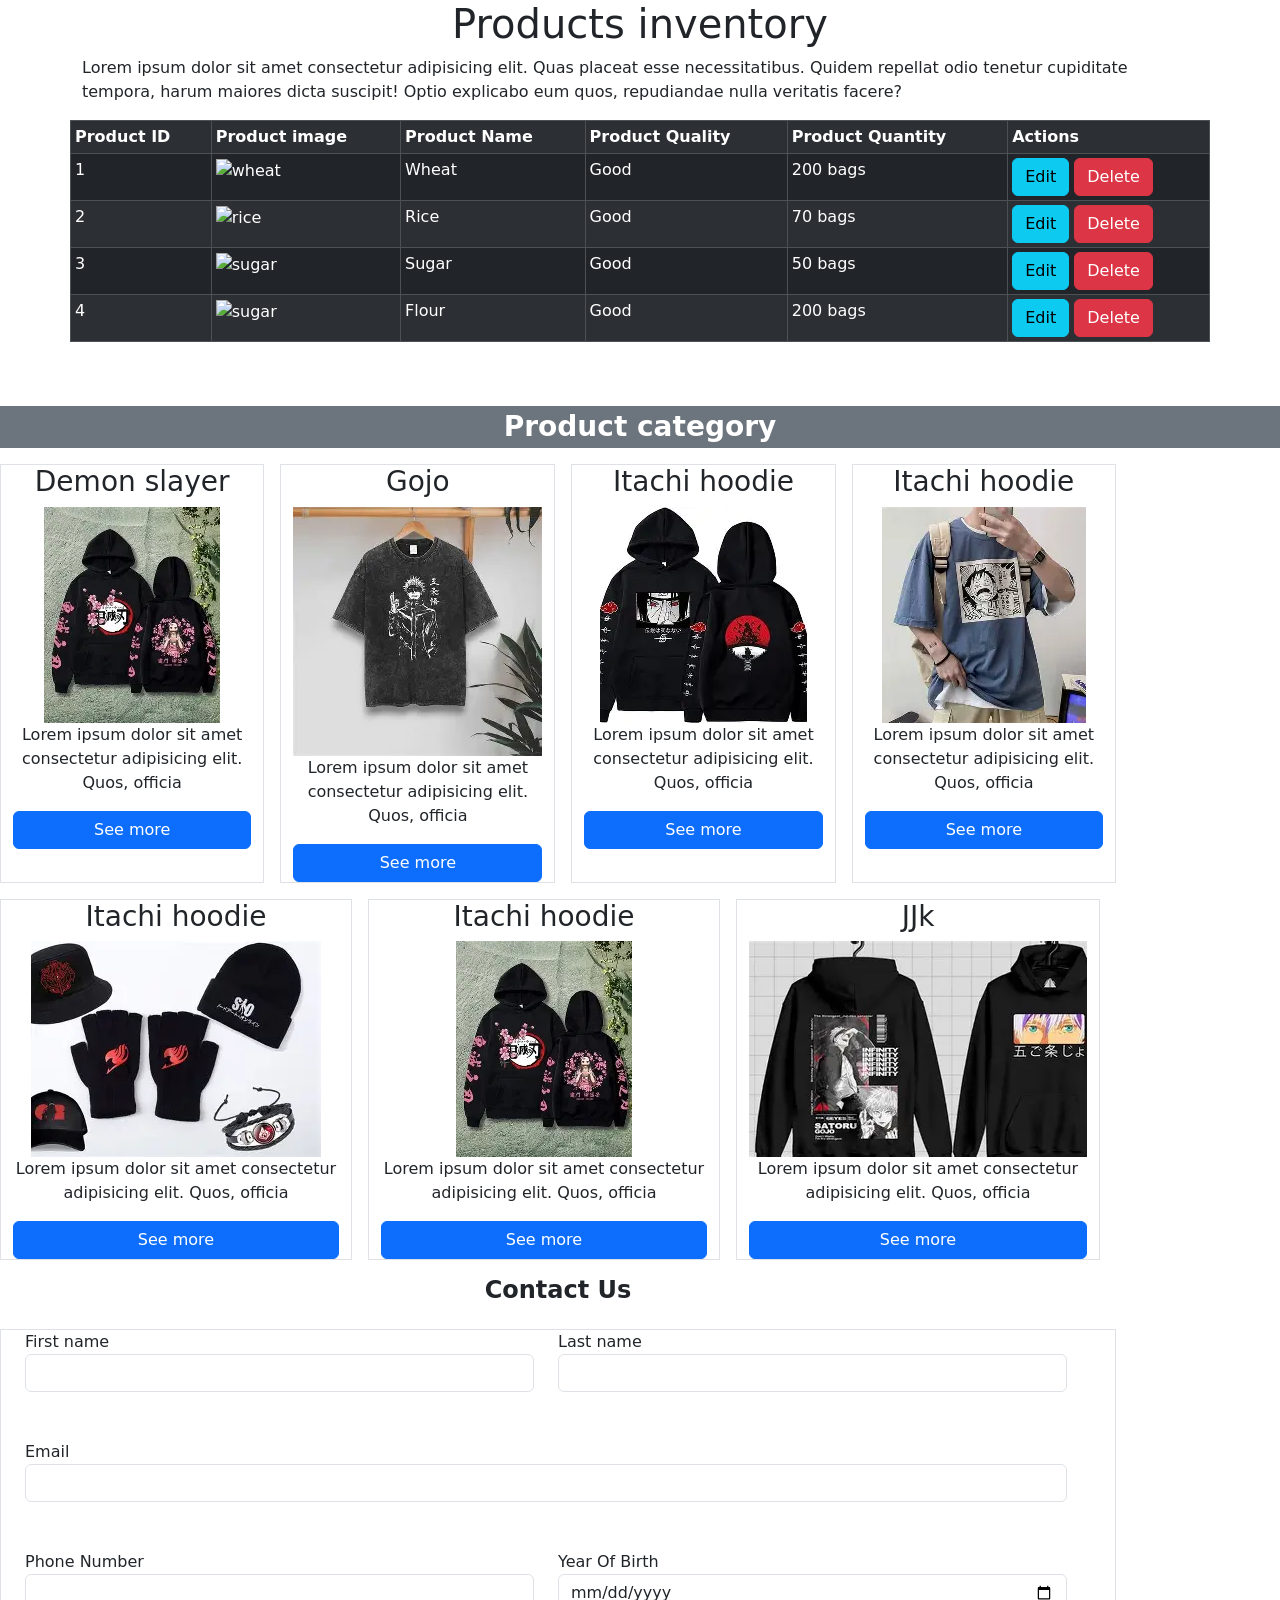
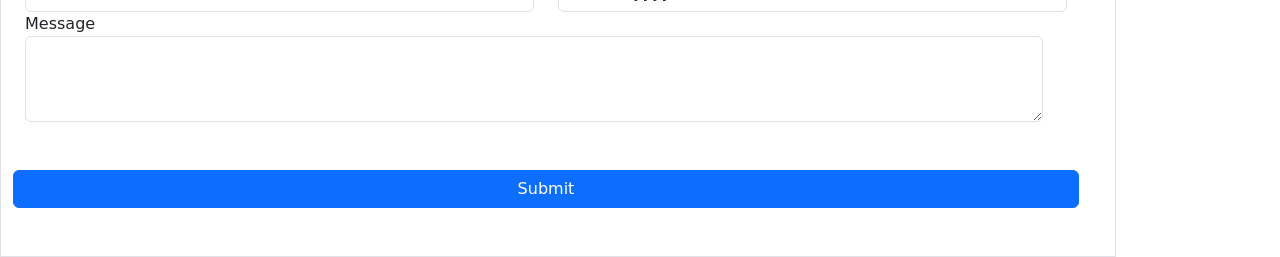
==== html/inventory.html @ 5d0fc31a "firefoxclass" ====
<!DOCTYPE html>
<html lang="en">
<head>
    <meta charset="UTF-8">
    <meta name="viewport" content="width=device-width, initial-scale=1.0">
    <title>INVENTORY HOME PAGE</title>
    <link rel="stylesheet" href="/bootstrap/css/bootstrap.min.css">
</head>
<body>
    <h1 class=" text-center">Products inventory</h1>
    <p class="container">Lorem ipsum dolor sit amet consectetur adipisicing elit. Quas placeat esse necessitatibus. Quidem repellat odio tenetur cupiditate tempora, harum maiores dicta suscipit! Optio explicabo eum quos, repudiandae nulla veritatis facere? </p>
    <table class="container table table-bordered table-sm table-hover table-striped table-dark">
        <tr>
            <th>Product ID</th>
            <th>Product image</th>
            <th>Product Name</th>
            <th>Product Quality</th>
            <th>Product Quantity</th>
            <th>Actions</th>
        </tr>
        <tr>
            <td>1</td>
            <td><img src="https://wholegrainscouncil.org/sites/default/files/thumbnails/image/15616367_ml-wheat-field_0.jpg" alt="wheat" height="100px" width="auto"></td>
            <td>Wheat</td>
            <td>Good</td>
            <td>200 bags</td>
            <td>
                <button class="btn btn-info">Edit</button>
                <button class="btn btn-danger">Delete</button>
            </td>
        </tr>
                <tr>
            <td>2</td>
            <td><img src="https://mir-s3-cdn-cf.behance.net/project_modules/fs/f9953262192369.5a881cc915828.jpg" alt="rice" height="100px" width="auto"></td>
            <td>Rice</td>
            <td>Good</td>
            <td>70 bags</td>
            <td>
                <button class="btn btn-info">Edit</button>
                <button class="btn btn-danger">Delete</button>
            </td>
        </tr>
                <tr>
            <td>3</td>
            <td><img src="https://tse1.mm.bing.net/th/id/OIP.d4s5QSdKwhBzBZiVU8Oi-gHaHa?rs=1&pid=ImgDetMain&o=7&rm=3" alt="sugar" height="100px" width="auto"></td>
            <td>Sugar</td>
            <td>Good</td>
            <td>50 bags</td>
            <td>
                <button class="btn btn-info">Edit</button>
                <button class="btn btn-danger">Delete</button>
            </td>
        </tr>
                <tr>
            <td>4</td>
            <td><img src="https://i.pinimg.com/736x/3d/19/1d/3d191d997f4e3599e3e26aedbdd82565.jpg" alt="sugar" height="100px" width="100px"></td>
            <td>Flour</td>
            <td>Good</td>
            <td>200 bags</td>
            <td>
                <button class="btn btn-info">Edit</button>
                <button class="btn btn-danger">Delete</button>
            </td>
        </tr>

    </table>
<br><br>

<p class="text-center fs-3 fw-bold text-bg-secondary "> Product category </p>

<div class="row container gap-3 ">

<div class="col text-center border">
<h3>Demon slayer</h3>
<img src="/images/s1.webp" alt="">
<p>Lorem ipsum dolor sit amet consectetur adipisicing elit. Quos, officia</p>
<a href="/html/product.html"><button class="btn btn-primary w-100">See more</button></a>
</div>

<div class="col text-center border">
<h3>Gojo</h3>
<img src="/images/s6.webp" alt="">
<p>Lorem ipsum dolor sit amet consectetur adipisicing elit. Quos, officia</p>
<a href="/html/product.html"><button class="btn btn-primary w-100">See more</button></a>
</div>

<div class="col text-center border">
<h3>Itachi hoodie</h3>
<img src="/images/s7.webp" alt="">
<p>Lorem ipsum dolor sit amet consectetur adipisicing elit. Quos, officia</p>
<a href="/html/product.html"><button class="btn btn-primary w-100">See more</button></a>
</div>


<div class="col text-center border">
<h3>Itachi hoodie</h3>
<img src="/images/s4.webp" alt="">
<p>Lorem ipsum dolor sit amet consectetur adipisicing elit. Quos, officia</p>
<a href="/html/product.html"><button class="btn btn-primary w-100">See more</button></a>
</div>


<div class="col text-center border">
<h3>Itachi hoodie</h3>
<img src="/images/s8.webp" alt="">
<p>Lorem ipsum dolor sit amet consectetur adipisicing elit. Quos, officia</p>
<a href="/html/product.html"><button class="btn btn-primary w-100">See more</button></a>
</div>

<div class="col text-center border">
<h3>Itachi hoodie</h3>
<img src="/images/s1.webp" alt="">
<p>Lorem ipsum dolor sit amet consectetur adipisicing elit. Quos, officia</p>
<a href="/html/product.html"><button class="btn btn-primary w-100">See more</button></a>
</div>

<div class="col text-center border">
<h3>JJk</h3>
<img src="/images/s2.webp" alt="">
<p>Lorem ipsum dolor sit amet consectetur adipisicing elit. Quos, officia</p>
<a href="/html/product.html"><button class="btn btn-primary w-100">See more</button></a>

</div>

<br> <br>

<h4 class ="text-center fw-bold "> Contact Us</h4>

<form class ="container border" action="">
    <div class="row mb-5 container">
        <div class="col">
            <label for="fname">First name</label>
            <input type="text" name="fname" id="fname" class="form-control" required>
        </div>
        <div class="col">
            <label for="lname">Last name</label>
            <input type="text" name="lname" id="lname" class="form-control" required>
        </div>
    </div>
        <div class="row mb-5 container">
        <div class="col">
            <label for="email">Email</label>    
            <input type="email" name="email" id="email" class="form-control" required>
        </div>
    </div>
    <div class="row mb-5 container">
        <div class="col">
            <label for="phonenumber" >Phone Number</label>
            <input type="tel" name="phonenumber" id="phonenumber" class="form-control" required>
        </div>
        <div class="col">
            <label for="yob" >Year Of Birth</label>
            <input type="date" name="yob" id="yob" class="form-control" required>
        </div>

    <div class="row mb-5 container">
        <div class="col">
            <label for="message">Message</label>
            <textarea name="message" id="message" cols="10" rows="3" class="form-control" required></textarea>
        </div>
    </div>
    <button type="submit" class="btn btn-primary">Submit</button>
</form>
    
</body>
<script src="/bootstrap/css/bootstrap.min.css"></script>

</html>
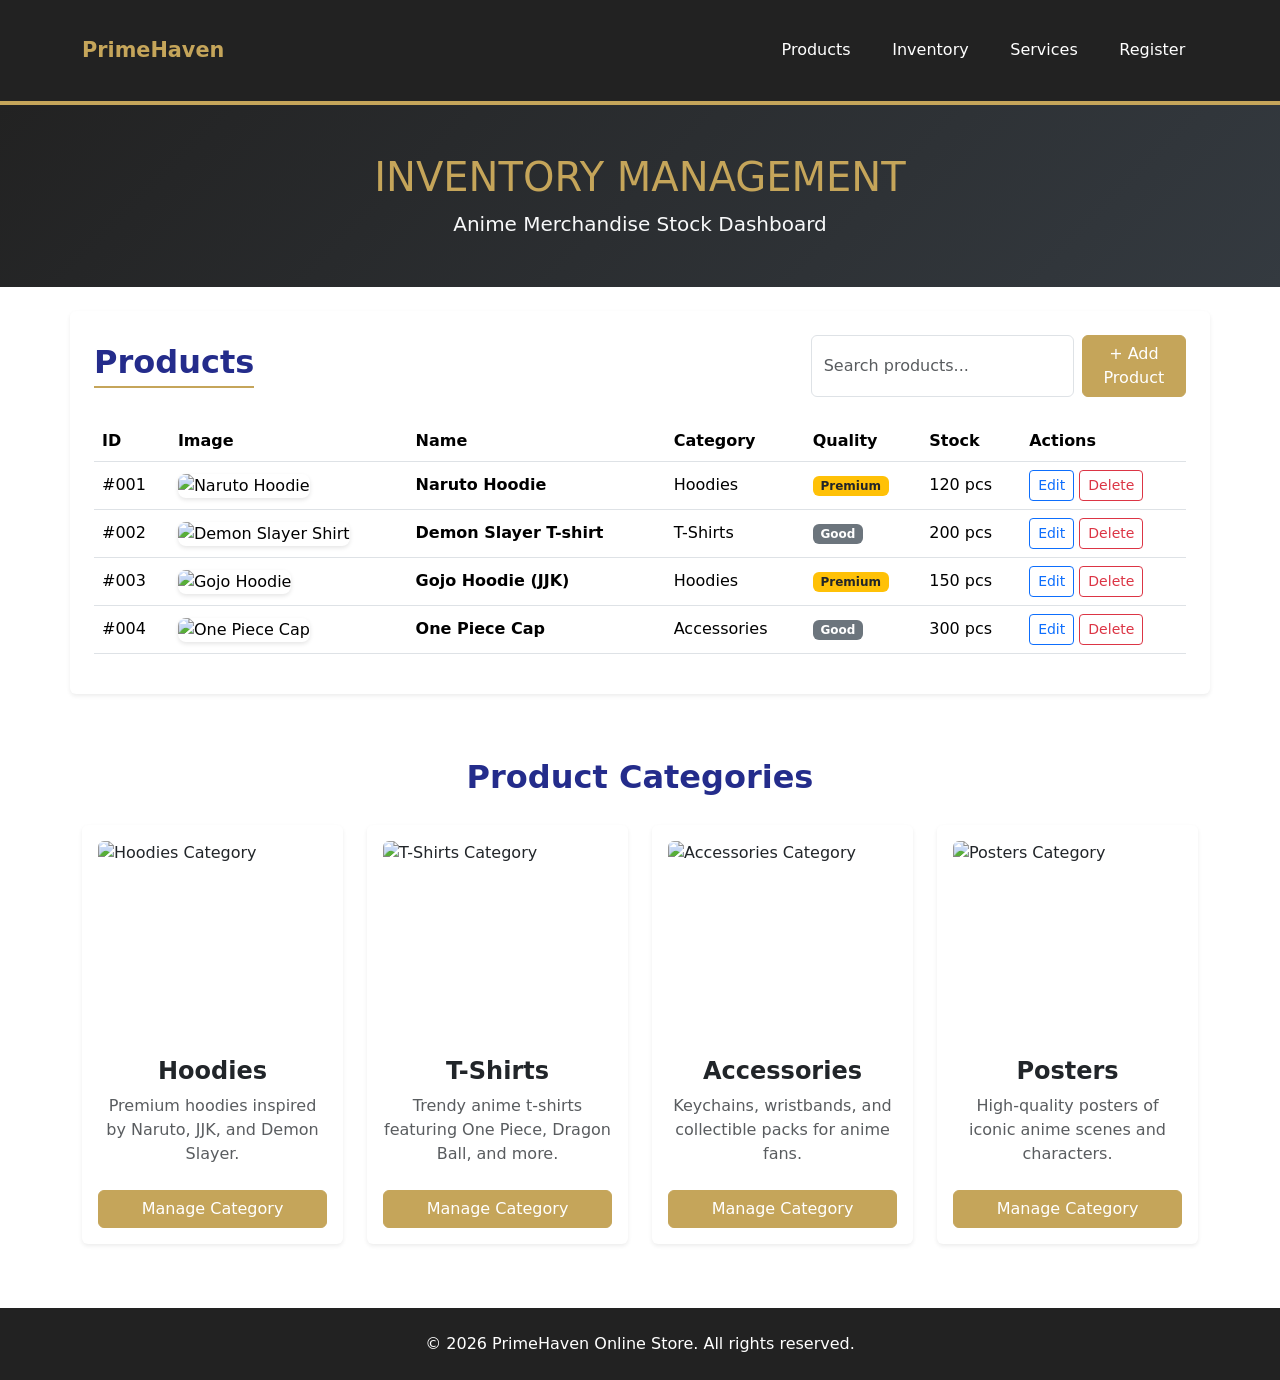
==== commit 5676dbc8: "PrimeHaven" ====
--- a/html/inventory.html
+++ b/html/inventory.html
@@ -1,168 +1,224 @@
 <!DOCTYPE html>
 <html lang="en">
 <head>
-    <meta charset="UTF-8">
-    <meta name="viewport" content="width=device-width, initial-scale=1.0">
-    <title>INVENTORY HOME PAGE</title>
-    <link rel="stylesheet" href="/bootstrap/css/bootstrap.min.css">
+  <meta charset="UTF-8">
+  <meta name="viewport" content="width=device-width, initial-scale=1.0">
+  <title>Inventory - PrimeHaven</title>
+  <link rel="stylesheet" href="/bootstrap/css/theme.css">
+  <link href="https://cdn.jsdelivr.net/npm/bootstrap@5.3.0/dist/css/bootstrap.min.css" rel="stylesheet">
+  <style>
+    header {
+      background: var(--dark) !important;
+      border-bottom: 4px solid var(--primary);
+    }
+    header .container {
+      display: flex;
+      justify-content: space-between;
+      align-items: center;
+    }
+    nav {
+      display: flex;
+      gap: 1rem;
+    }
+    h1 {
+      color: var(--primary);
+      text-transform: uppercase;
+    }
+    .product-img {
+      height: 80px;
+      width: 80px;
+      object-fit: cover;
+      border-radius: 8px;
+      box-shadow: 0 2px 4px rgba(0,0,0,0.1);
+    }
+    table td, table th {
+      vertical-align: middle;
+    }
+    section h2 {
+      color: var(--secondary);
+      font-weight: 800;
+      border-bottom: 2px solid var(--primary);
+      display: inline-block;
+      padding-bottom: 5px;
+    }
+    .category-card {
+      transition: transform 0.2s ease-in-out, box-shadow 0.2s ease-in-out;
+      border: none;
+    }
+    .category-card:hover {
+      transform: translateY(-5px);
+      box-shadow: 0 0.5rem 1rem rgba(0,0,0,0.15) !important;
+    }
+    .category-img {
+      height: 200px;
+      object-fit: cover;
+      border-radius: 6px;
+    }
+    footer {
+      background-color: var(--dark) !important;
+      color: white;
+    }
+    .btn-dark {
+      background-color: var(--primary) !important;
+      border-color: var(--primary) !important;
+      color: white !important;
+    }
+    .btn-dark:hover {
+      background-color: var(--primary-dark) !important;
+    }
+  </style>
 </head>
 <body>
-    <h1 class=" text-center">Products inventory</h1>
-    <p class="container">Lorem ipsum dolor sit amet consectetur adipisicing elit. Quas placeat esse necessitatibus. Quidem repellat odio tenetur cupiditate tempora, harum maiores dicta suscipit! Optio explicabo eum quos, repudiandae nulla veritatis facere? </p>
-    <table class="container table table-bordered table-sm table-hover table-striped table-dark">
-        <tr>
-            <th>Product ID</th>
-            <th>Product image</th>
-            <th>Product Name</th>
-            <th>Product Quality</th>
-            <th>Product Quantity</th>
+
+  <header class="text-white p-3 shadow-sm">
+    <div class="container">
+      <a href="/html/index.html" class="logo" style="color: var(--primary);">PrimeHaven</a>
+      <nav>
+        <a href="/html/product.html" style="color: white; text-decoration: none;">Products</a>
+        <a href="/html/inventory.html" style="color: white; text-decoration: none;">Inventory</a>
+        <a href="/html/services.html" style="color: white; text-decoration: none;">Services</a>
+        <a href="/html/register.html" style="color: white; text-decoration: none;">Register</a>
+      </nav>
+    </div>
+  </header>
+
+  <div class="text-white text-center p-5 mb-4" style="background: linear-gradient(135deg, var(--dark) 0%, #343a40 100%);">
+    <h1 class="text-uppercase mb-2">Inventory Management</h1>
+    <p class="lead mb-0 text-light">Anime Merchandise Stock Dashboard</p>
+  </div>
+
+  <section class="container mb-5 bg-white p-4 rounded shadow-sm">
+    <div class="d-flex justify-content-between align-items-center mb-4">
+      <h2 class="mb-0">Products</h2>
+
+      <div class="d-flex gap-2">
+        <input type="text" class="form-control" placeholder="Search products...">
+        <button class="btn btn-primary" style="background-color: var(--primary); border-color: var(--primary);">+ Add Product</button>
+      </div>
+    </div>
+
+    <div class="table-responsive">
+      <table class="table table-hover align-middle">
+        <thead style="background-color: var(--dark); color: white;">
+          <tr>
+            <th>ID</th>
+            <th>Image</th>
+            <th>Name</th>
+            <th>Category</th>
+            <th>Quality</th>
+            <th>Stock</th>
             <th>Actions</th>
-        </tr>
-        <tr>
-            <td>1</td>
-            <td><img src="https://wholegrainscouncil.org/sites/default/files/thumbnails/image/15616367_ml-wheat-field_0.jpg" alt="wheat" height="100px" width="auto"></td>
-            <td>Wheat</td>
-            <td>Good</td>
-            <td>200 bags</td>
-            <td>
-                <button class="btn btn-info">Edit</button>
-                <button class="btn btn-danger">Delete</button>
-            </td>
-        </tr>
-                <tr>
-            <td>2</td>
-            <td><img src="https://mir-s3-cdn-cf.behance.net/project_modules/fs/f9953262192369.5a881cc915828.jpg" alt="rice" height="100px" width="auto"></td>
-            <td>Rice</td>
-            <td>Good</td>
-            <td>70 bags</td>
-            <td>
-                <button class="btn btn-info">Edit</button>
-                <button class="btn btn-danger">Delete</button>
-            </td>
-        </tr>
-                <tr>
-            <td>3</td>
-            <td><img src="https://tse1.mm.bing.net/th/id/OIP.d4s5QSdKwhBzBZiVU8Oi-gHaHa?rs=1&pid=ImgDetMain&o=7&rm=3" alt="sugar" height="100px" width="auto"></td>
-            <td>Sugar</td>
-            <td>Good</td>
-            <td>50 bags</td>
-            <td>
-                <button class="btn btn-info">Edit</button>
-                <button class="btn btn-danger">Delete</button>
-            </td>
-        </tr>
-                <tr>
-            <td>4</td>
-            <td><img src="https://i.pinimg.com/736x/3d/19/1d/3d191d997f4e3599e3e26aedbdd82565.jpg" alt="sugar" height="100px" width="100px"></td>
-            <td>Flour</td>
-            <td>Good</td>
-            <td>200 bags</td>
-            <td>
-                <button class="btn btn-info">Edit</button>
-                <button class="btn btn-danger">Delete</button>
-            </td>
-        </tr>
-
-    </table>
-<br><br>
-
-<p class="text-center fs-3 fw-bold text-bg-secondary "> Product category </p>
-
-<div class="row container gap-3 ">
-
-<div class="col text-center border">
-<h3>Demon slayer</h3>
-<img src="/images/s1.webp" alt="">
-<p>Lorem ipsum dolor sit amet consectetur adipisicing elit. Quos, officia</p>
-<a href="/html/product.html"><button class="btn btn-primary w-100">See more</button></a>
-</div>
-
-<div class="col text-center border">
-<h3>Gojo</h3>
-<img src="/images/s6.webp" alt="">
-<p>Lorem ipsum dolor sit amet consectetur adipisicing elit. Quos, officia</p>
-<a href="/html/product.html"><button class="btn btn-primary w-100">See more</button></a>
-</div>
-
-<div class="col text-center border">
-<h3>Itachi hoodie</h3>
-<img src="/images/s7.webp" alt="">
-<p>Lorem ipsum dolor sit amet consectetur adipisicing elit. Quos, officia</p>
-<a href="/html/product.html"><button class="btn btn-primary w-100">See more</button></a>
-</div>
-
-
-<div class="col text-center border">
-<h3>Itachi hoodie</h3>
-<img src="/images/s4.webp" alt="">
-<p>Lorem ipsum dolor sit amet consectetur adipisicing elit. Quos, officia</p>
-<a href="/html/product.html"><button class="btn btn-primary w-100">See more</button></a>
-</div>
-
-
-<div class="col text-center border">
-<h3>Itachi hoodie</h3>
-<img src="/images/s8.webp" alt="">
-<p>Lorem ipsum dolor sit amet consectetur adipisicing elit. Quos, officia</p>
-<a href="/html/product.html"><button class="btn btn-primary w-100">See more</button></a>
-</div>
-
-<div class="col text-center border">
-<h3>Itachi hoodie</h3>
-<img src="/images/s1.webp" alt="">
-<p>Lorem ipsum dolor sit amet consectetur adipisicing elit. Quos, officia</p>
-<a href="/html/product.html"><button class="btn btn-primary w-100">See more</button></a>
-</div>
-
-<div class="col text-center border">
-<h3>JJk</h3>
-<img src="/images/s2.webp" alt="">
-<p>Lorem ipsum dolor sit amet consectetur adipisicing elit. Quos, officia</p>
-<a href="/html/product.html"><button class="btn btn-primary w-100">See more</button></a>
-
-</div>
-
-<br> <br>
-
-<h4 class ="text-center fw-bold "> Contact Us</h4>
-
-<form class ="container border" action="">
-    <div class="row mb-5 container">
-        <div class="col">
-            <label for="fname">First name</label>
-            <input type="text" name="fname" id="fname" class="form-control" required>
-        </div>
-        <div class="col">
-            <label for="lname">Last name</label>
-            <input type="text" name="lname" id="lname" class="form-control" required>
-        </div>
-    </div>
-        <div class="row mb-5 container">
-        <div class="col">
-            <label for="email">Email</label>    
-            <input type="email" name="email" id="email" class="form-control" required>
-        </div>
-    </div>
-    <div class="row mb-5 container">
-        <div class="col">
-            <label for="phonenumber" >Phone Number</label>
-            <input type="tel" name="phonenumber" id="phonenumber" class="form-control" required>
-        </div>
-        <div class="col">
-            <label for="yob" >Year Of Birth</label>
-            <input type="date" name="yob" id="yob" class="form-control" required>
-        </div>
-
-    <div class="row mb-5 container">
-        <div class="col">
-            <label for="message">Message</label>
-            <textarea name="message" id="message" cols="10" rows="3" class="form-control" required></textarea>
-        </div>
-    </div>
-    <button type="submit" class="btn btn-primary">Submit</button>
-</form>
-    
+          </tr>
+        </thead>
+        <tbody>
+          <tr>
+            <td>#001</td>
+            <td><img src="https://tse2.mm.bing.net/th/id/OIP.oWG7iglTjMiFZvkIICyXcwHaHa?rs=1&pid=ImgDetMain&o=7&rm=3" alt="Naruto Hoodie" class="product-img"></td>
+            <td class="fw-bold">Naruto Hoodie</td>
+            <td>Hoodies</td>
+            <td><span class="badge bg-warning text-dark">Premium</span></td>
+            <td>120 pcs</td>
+            <td>
+              <button class="btn btn-outline-primary btn-sm">Edit</button> 
+              <button class="btn btn-outline-danger btn-sm">Delete</button>
+            </td>
+          </tr>
+          <tr>
+            <td>#002</td>
+            <td><img src="https://senpaicart.com/cdn/shop/files/Demon_Slayer_14_67803c48-cc65-4e90-b0a6-c4ae28bed441.jpg?v=1750413602&width=1024" alt="Demon Slayer Shirt" class="product-img"></td>
+            <td class="fw-bold">Demon Slayer T-shirt</td>
+            <td>T-Shirts</td>
+            <td><span class="badge bg-secondary">Good</span></td>
+            <td>200 pcs</td>
+            <td>
+              <button class="btn btn-outline-primary btn-sm">Edit</button> 
+              <button class="btn btn-outline-danger btn-sm">Delete</button>
+            </td>
+          </tr>
+          <tr>
+            <td>#003</td>
+            <td><img src="https://i.etsystatic.com/45678669/r/il/845dc7/5370202351/il_1080xN.5370202351_ka8a.jpg" alt="Gojo Hoodie" class="product-img"></td>
+            <td class="fw-bold">Gojo Hoodie (JJK)</td>
+            <td>Hoodies</td>
+            <td><span class="badge bg-warning text-dark">Premium</span></td>
+            <td>150 pcs</td>
+            <td>
+              <button class="btn btn-outline-primary btn-sm">Edit</button> 
+              <button class="btn btn-outline-danger btn-sm">Delete</button>
+            </td>
+          </tr>
+          <tr>
+            <td>#004</td>
+            <td><img src="https://img.hutshopping.de/Monkey-D-Luffy-One-Piece-Cap-by-Capslab-beige.66262_rf15.jpg" alt="One Piece Cap" class="product-img"></td>
+            <td class="fw-bold">One Piece Cap</td>
+            <td>Accessories</td>
+            <td><span class="badge bg-secondary">Good</span></td>
+            <td>300 pcs</td>
+            <td>
+              <button class="btn btn-outline-primary btn-sm">Edit</button> 
+              <button class="btn btn-outline-danger btn-sm">Delete</button>
+            </td>
+          </tr>
+        </tbody>
+      </table>
+    </div>
+  </section>
+
+  <section class="container mb-5">
+    <h2 class="mb-4 text-center w-100 border-0">Product Categories</h2>
+    <div class="row g-4">
+      
+      <div class="col-md-3">
+        <div class="card category-card h-100 shadow-sm p-3">
+          <img src="https://img.joomcdn.net/e4df264f3a8a384ae484d47cc1992bc3c18d2adf_original.jpeg" alt="Hoodies Category" class="card-img-top category-img mb-3">
+          <div class="card-body text-center p-0 d-flex flex-column">
+            <h4 class="card-title fw-bold">Hoodies</h4>
+            <p class="card-text text-muted mb-4">Premium hoodies inspired by Naruto, JJK, and Demon Slayer.</p>
+            <button class="btn btn-dark w-100 mt-auto">Manage Category</button>
+          </div>
+        </div>
+      </div>
+
+      <div class="col-md-3">
+        <div class="card category-card h-100 shadow-sm p-3">
+          <img src="https://i.etsystatic.com/42064194/r/il/e30c75/4953925072/il_fullxfull.4953925072_743a.jpg" alt="T-Shirts Category" class="card-img-top category-img mb-3">
+          <div class="card-body text-center p-0 d-flex flex-column">
+            <h4 class="card-title fw-bold">T-Shirts</h4>
+            <p class="card-text text-muted mb-4">Trendy anime t-shirts featuring One Piece, Dragon Ball, and more.</p>
+            <button class="btn btn-dark w-100 mt-auto">Manage Category</button>
+          </div>
+        </div>
+      </div>
+
+      <div class="col-md-3">
+        <div class="card category-card h-100 shadow-sm p-3">
+          <img src="https://tse4.mm.bing.net/th/id/OIP.qeZU1a-sTT7dYrtisQONcAHaHa?rs=1&pid=ImgDetMain&o=7&rm=3" alt="Accessories Category" class="card-img-top category-img mb-3">
+          <div class="card-body text-center p-0 d-flex flex-column">
+            <h4 class="card-title fw-bold">Accessories</h4>
+            <p class="card-text text-muted mb-4">Keychains, wristbands, and collectible packs for anime fans.</p>
+            <button class="btn btn-dark w-100 mt-auto">Manage Category</button>
+          </div>
+        </div>
+      </div>
+
+      <div class="col-md-3">
+        <div class="card category-card h-100 shadow-sm p-3">
+          <img src="https://cdn.shopify.com/s/files/1/0747/3829/products/mL0215_1024x1024.jpg?v=1571444773" alt="Posters Category" class="card-img-top category-img mb-3">
+          <div class="card-body text-center p-0 d-flex flex-column">
+            <h4 class="card-title fw-bold">Posters</h4>
+            <p class="card-text text-muted mb-4">High-quality posters of iconic anime scenes and characters.</p>
+            <button class="btn btn-dark w-100 mt-auto">Manage Category</button>
+          </div>
+        </div>
+      </div>
+
+    </div>
+  </section>
+
+  <footer class="text-white text-center p-4 mt-5">
+    <p class="mb-0">&copy; 2026 PrimeHaven Online Store. All rights reserved.</p>
+  </footer>
+
+  <script src="https://cdn.jsdelivr.net/npm/bootstrap@5.3.0/dist/js/bootstrap.bundle.min.js"></script>
 </body>
-<script src="/bootstrap/css/bootstrap.min.css"></script>
-
 </html>
--- a/bootstrap/css/theme.css
+++ b/bootstrap/css/theme.css
@@ -0,0 +1,111 @@
+:root {
+  --primary: #c5a55a;
+  --primary-dark: #a38745;
+  --secondary: #242c8b;
+  --dark: #222;
+  --muted: #6b7280;
+  --bg: #f6f7f8;
+  --container: 1100px;
+  --radius: 10px;
+}
+
+* { box-sizing: border-box; }
+
+body {
+  margin: 0;
+  padding: 0;
+  font-family: 'Segoe UI', Roboto, Arial, sans-serif;
+  background: var(--bg);
+  color: #111827;
+  line-height: 1.6;
+  -webkit-font-smoothing: antialiased;
+}
+
+.container {
+  width: 90%;
+  max-width: var(--container);
+  margin: 0 auto;
+  padding: 1rem 0;
+}
+
+/* Header & Nav */
+header {
+  background: var(--dark);
+  color: white;
+  padding: 1rem 0;
+  box-shadow: 0 2px 8px rgba(0,0,0,0.1);
+}
+
+header .container {
+  display: flex;
+  justify-content: space-between;
+  align-items: center;
+}
+
+.logo {
+  font-weight: bold;
+  font-size: 1.3rem;
+  color: var(--primary);
+  text-decoration: none;
+}
+
+nav {
+  display: flex;
+  gap: 2rem;
+  align-items: center;
+}
+
+nav a {
+  color: white;
+  text-decoration: none;
+  padding: 0.4rem 0.8rem;
+  border-radius: 6px;
+  transition: all 0.3s ease;
+}
+
+nav a:hover {
+  background: var(--primary);
+  color: white;
+}
+
+/* Buttons */
+button, .btn {
+  background: var(--primary);
+  color: white;
+  border: none;
+  padding: 0.6rem 1.2rem;
+  border-radius: 8px;
+  cursor: pointer;
+  font-weight: 600;
+  transition: background 0.3s ease;
+  font-size: 16px;
+}
+
+button:hover, .btn:hover {
+  background: var(--primary-dark);
+}
+
+/* Headings */
+h1, h2, h3 {
+  color: var(--secondary);
+  margin-bottom: 1rem;
+}
+
+h1 { font-size: 2.5rem; }
+h2 { font-size: 2rem; }
+h3 { font-size: 1.5rem; }
+
+/* Footer */
+footer {
+  background: var(--dark);
+  color: white;
+  text-align: center;
+  padding: 2rem 1rem;
+  margin-top: 3rem;
+}
+
+/* Responsive */
+@media (max-width: 768px) {
+  nav { flex-direction: column; gap: 1rem; }
+  header .container { flex-direction: column; gap: 1rem; }
+}
